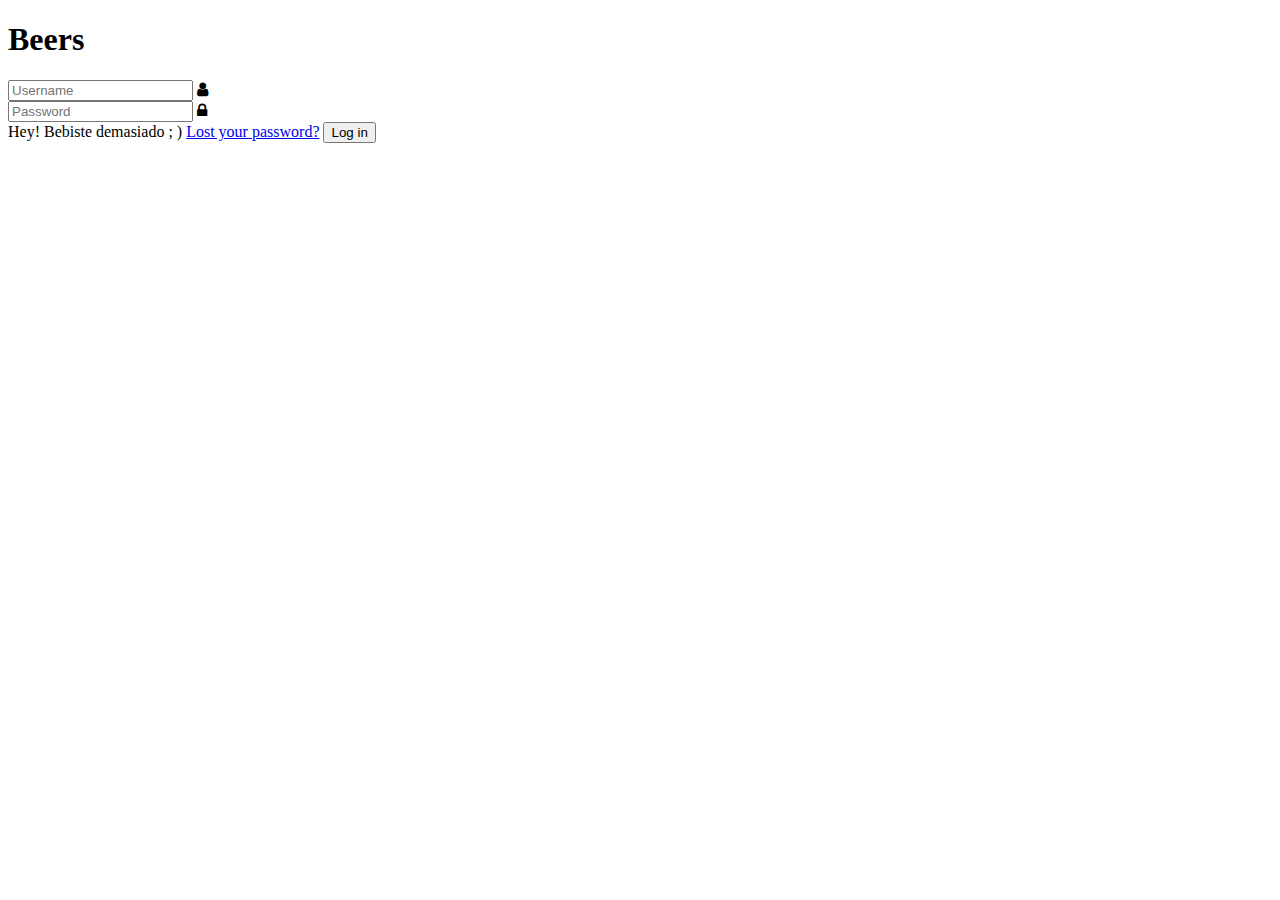
==== Login.html @ a3004b69 "nueva pagina Login" ====
<!DOCTYPE html>
<html lang="en" >
<head>
  <meta charset="UTF-8">
  <title>Login form shake effect</title>

  <link rel='stylesheet prefetch' href='http://maxcdn.bootstrapcdn.com/font-awesome/4.2.0/css/font-awesome.min.css'>
      <link rel="stylesheet" href="./css/style2.css">
</head>
<body>
  <div class="login-form">
     <h1>Beers</h1>
     <div class="form-group ">
       <input type="text" class="form-control" placeholder="Username " id="UserName">
       <i class="fa fa-user"></i>
     </div>
     <div class="form-group log-status">
       <input type="password" class="form-control" placeholder="Password" id="Passwod">
       <i class="fa fa-lock"></i>
     </div>
      <span class="alert">Hey! Bebiste demasiado ; )</span>
      <a class="link" href="#">Lost your password?</a>
     <button type="button" class="log-btn" >Log in</button>

   </div>

<!--  <script src='http://cdnjs.cloudflare.com/ajax/libs/jquery/2.1.3/jquery.min.js'></script>

    <script  src="js/index.js"></script>-->



</body>

</html>
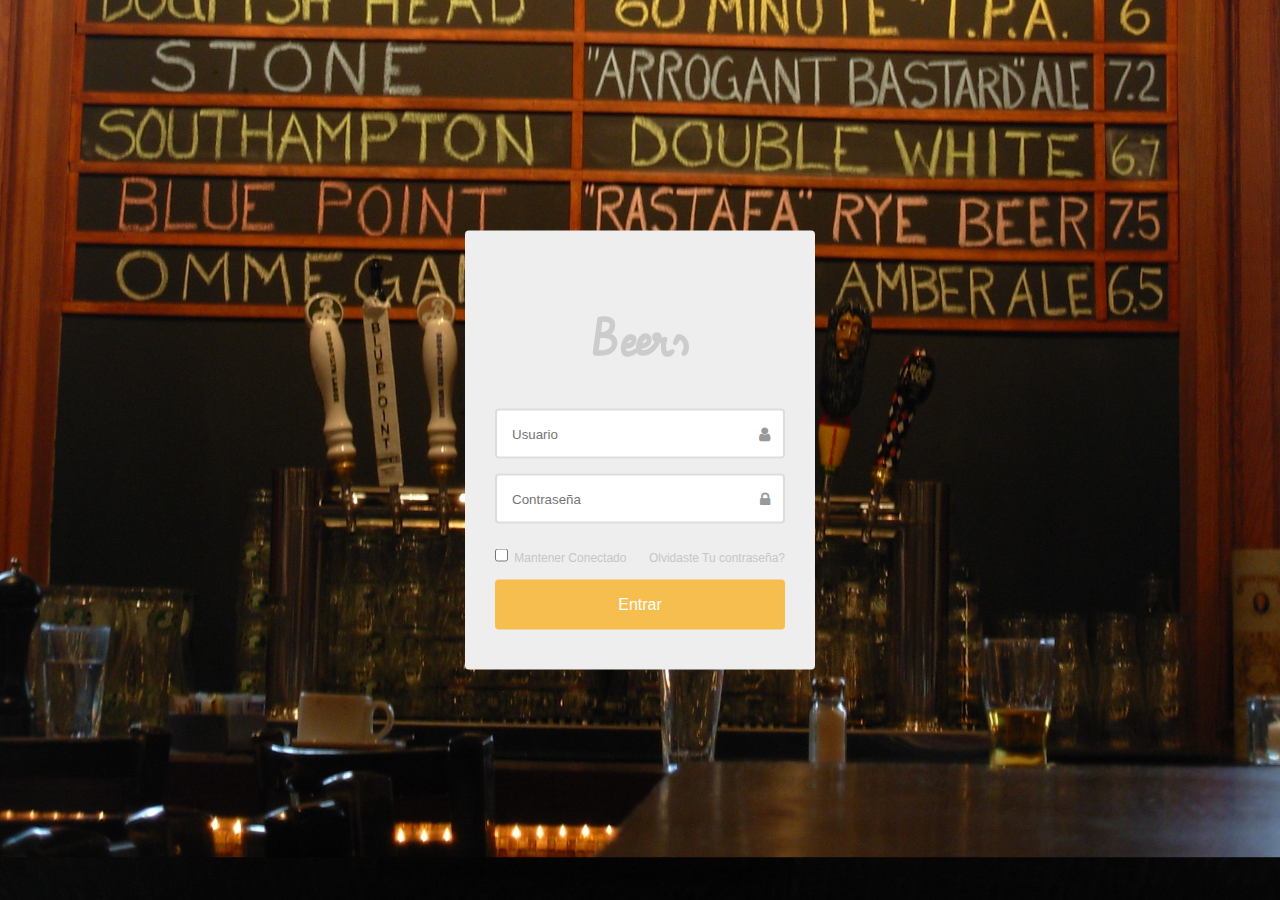
==== commit 088315ed: "Login diseño renovado" ====
--- a/Login.html
+++ b/Login.html
@@ -2,25 +2,26 @@
 <html lang="en" >
 <head>
   <meta charset="UTF-8">
-  <title>Login form shake effect</title>
+  <title>Beers Login</title>
 
   <link rel='stylesheet prefetch' href='http://maxcdn.bootstrapcdn.com/font-awesome/4.2.0/css/font-awesome.min.css'>
       <link rel="stylesheet" href="./css/style2.css">
 </head>
 <body>
   <div class="login-form">
-     <h1>Beers</h1>
+     <a id="titulo" href="index.html"><h1>Beers</h1></a>
      <div class="form-group ">
-       <input type="text" class="form-control" placeholder="Username " id="UserName">
+       <input type="text" class="form-control" placeholder="Usuario " id="UserName">
        <i class="fa fa-user"></i>
      </div>
      <div class="form-group log-status">
-       <input type="password" class="form-control" placeholder="Password" id="Passwod">
+       <input type="password" class="form-control" placeholder="Contraseña" id="Passwod">
        <i class="fa fa-lock"></i>
      </div>
       <span class="alert">Hey! Bebiste demasiado ; )</span>
-      <a class="link" href="#">Lost your password?</a>
-     <button type="button" class="log-btn" >Log in</button>
+      <label class="conect" ><input  type="checkbox" name="Conectado" value="conectado"> <p>Mantener Conectado</p></label>
+      <a class="link" href="#">Olvidaste Tu contraseña?</a>
+     <button type="button" class="log-btn" >Entrar</button>
 
    </div>
 
--- a/css/style2.css
+++ b/css/style2.css
@@ -0,0 +1,170 @@
+@import url(https://fonts.googleapis.com/css?family=Vibur);
+* {
+  box-sizing: border-box;
+  -moz-box-sizing: border-box;
+  -webkit-box-sizing: border-box;
+  font-family: arial;
+}
+
+body {
+  background-image:url(../images/fondo-login.jpg);
+  background-size: cover;
+  background-position: center;
+}
+
+h1 {
+  color: #ccc;
+  text-align: center;
+  font-family: 'Vibur', cursive;
+  font-size: 50px;
+}
+
+.login-form {
+  width: 350px;
+  padding: 40px 30px;
+  background: #eee;
+  -moz-border-radius: 4px;
+  -webkit-border-radius: 4px;
+  border-radius: 4px;
+  margin: auto;
+  position: absolute;
+  left: 0;
+  right: 0;
+  top: 50%;
+  -moz-transform: translateY(-50%);
+  -ms-transform: translateY(-50%);
+  -webkit-transform: translateY(-50%);
+  transform: translateY(-50%);
+}
+
+.form-group {
+  position: relative;
+  margin-bottom: 15px;
+}
+
+.form-control {
+  width: 100%;
+  height: 50px;
+  border: none;
+  padding: 5px 7px 5px 15px;
+  background: #fff;
+  color: #666;
+  border: 2px solid #ddd;
+  -moz-border-radius: 4px;
+  -webkit-border-radius: 4px;
+  border-radius: 4px;
+}
+.form-control:focus, .form-control:focus + .fa {
+  border-color: #000;
+  color: #000;
+}
+
+#titulo{
+  text-decoration: none;
+}
+
+.form-group .fa {
+  position: absolute;
+  right: 15px;
+  top: 17px;
+  color: #999;
+}
+
+.log-status.wrong-entry {
+  -moz-animation: wrong-log 0.3s;
+  -webkit-animation: wrong-log 0.3s;
+  animation: wrong-log 0.3s;
+}
+
+.log-status.wrong-entry .form-control, .wrong-entry .form-control + .fa {
+  border-color: #ed1c24;
+  color: #ed1c24;
+}
+
+.log-btn {
+  background: #F5BE4F;
+  dispaly: inline-block;
+  width: 100%;
+  font-size: 16px;
+  height: 50px;
+  color: #fff;
+  text-decoration: none;
+  border: none;
+  -moz-border-radius: 4px;
+  -webkit-border-radius: 4px;
+  border-radius: 4px;
+}
+
+.link {
+  text-decoration: none;
+  color: #C6C6C6;
+  float: right;
+  font-size: 12px;
+  margin-bottom: 15px;
+  margin-top: 12px;
+}
+.link:hover {
+  text-decoration: underline;
+  color: #8C918F;
+}
+
+.conect{
+  text-decoration: none;
+  color: #C6C6C6;
+  float: left;
+  font-size: 12px;
+  margin-bottom: 0px;
+}
+
+.conect input{
+  margin-left: 0px;
+}
+
+.conect p{
+  display: inline-block;
+}
+
+.conect p:hover{
+  color: #8C918F;
+}
+
+.alert {
+  display: none;
+  font-size: 12px;
+  color: #f00;
+  float: left;
+}
+
+@-moz-keyframes wrong-log {
+  0%, 100% {
+    left: 0px;
+  }
+  20% , 60% {
+    left: 15px;
+  }
+  40% , 80% {
+    left: -15px;
+  }
+}
+@-webkit-keyframes wrong-log {
+  0%, 100% {
+    left: 0px;
+  }
+  20% , 60% {
+    left: 15px;
+  }
+  40% , 80% {
+    left: -15px;
+  }
+}
+@keyframes wrong-log {
+  0%, 100% {
+    left: 0px;
+  }
+  20% , 60% {
+    left: 15px;
+  }
+  40% , 80% {
+    left: -15px;
+  }
+}
